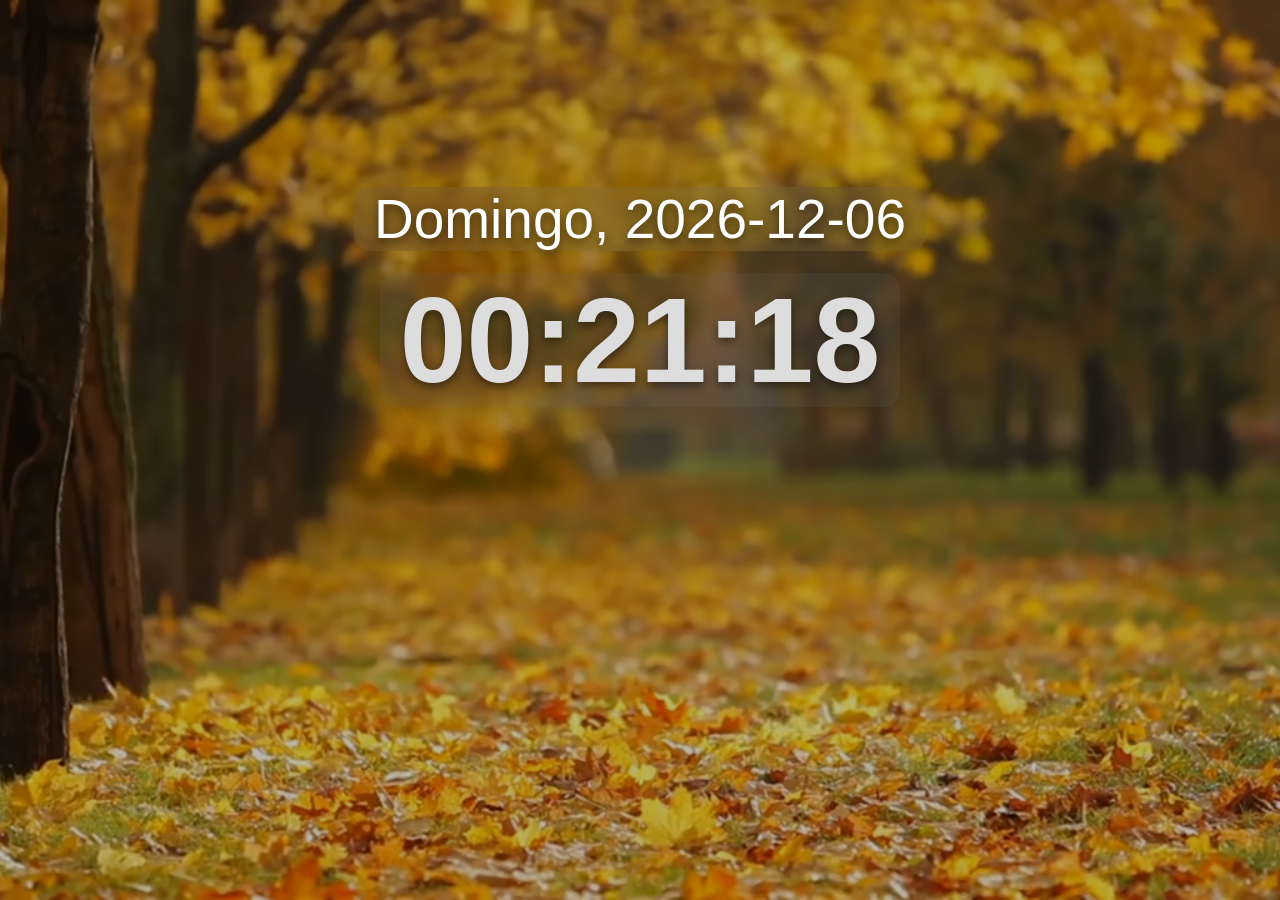
==== index.html @ 750cdaa6 "doc added" ====
<!DOCTYPE html>
<html lang="es">

<head>
    <meta charset="UTF-8">
    <link rel="icon" type="image/png" href="./82280.png">
    <title>Hora de Costa Rica</title>
    <meta name="viewport" content="width=device-width, initial-scale=1">
    <meta http-equiv="Cache-Control" content="max-age=86400">

    <style>
        html {
            margin: 0;
            padding: 0;
            font-family: 'Segoe UI', Tahoma, Geneva, Verdana, Roboto, sans-serif;
        }

        body {
            background-color: #141414;
            margin: 0;
            padding: 0;
        }

        .main-content {
            display: flex;
            justify-content: center;
            align-items: center;
            user-select: none;
            user-drag: none;
            width: 100vw;
            height: 60vh;
            text-align: center;
        }

        #date {
            color: #ffffff;
            padding: 0px 10px;
            font-size: 20px;
            text-shadow: 0 4px 10px rgba(0, 0, 0, 0.534);
            margin-bottom: 20px;
            padding: 0px 20px;
            font-weight: lighter;
        }

        #reloj {
            font-weight: bold;
            color: #dddddd;
            padding: 0px 10px;
            font-size: 65px;
            text-shadow: 0 4px 10px rgba(0, 0, 0, 0.473);
            padding: 0px 20px;
        }

        .vidrio-esmerilado {
            background: rgba(88, 84, 84, 0.199);
            backdrop-filter: blur(25px);
            -webkit-backdrop-filter: blur(20px);
            border-radius: 16px;
            box-shadow: 0 4px 30px rgba(0, 0, 0, 0.1);
        }

        #myVideo {
            filter: brightness(0.73);
            width: 100vw;
            height: 100vh;
            object-fit: cover;
            position: fixed;
            top: 0;
            left: 0;
        }

        .changeWallpaper {
            position: fixed;
            bottom: 50px;
            background-color: rgba(57, 209, 27, 0);
            color: #fff;
            border-radius: 5px;
            cursor: pointer;
            width: 30vw;
            height: 20vh;
            transition: all 0.2s ease-in-out;
            /* border: 2px solid rgba(255, 255, 255, 0.2); */
        }

        .changeWallpaper:hover {
            background-color: rgba(58, 58, 58, 0.315);
            scale: 1.05;
        }

        .changeWallpaper:active {
            background-color: rgba(190, 190, 190, 0.76);
            scale: 0.95;
        }

        #wallpaperNext {
            right: 50px;
        }

        #WallpaperLast {
            left: 50px;
        }

        #debug-info {
            position: fixed;
            top: 20px;
            left: 20px;
            font-size: 20px;
            color: greenyellow;
            display: none;
            text-align: left;
        }

        @media (max-width: 600px) {
            #date {
                font-size: 33px;
            }

            #reloj {
                font-size: 70px;
            }

            .changeWallpaper {
                height: 20vh;
            }
        }

        @media (min-width: 601px) and (max-width: 1200px) {
            #date {
                font-size: 45px;
            }

            #reloj {
                font-size: 100px;
            }

            .changeWallpaper {
                width: 25vw;
                height: 20vh;
            }
        }

        @media (min-width: 1200px) {
            #date {
                font-size: 55px;
            }

            #reloj {
                font-size: 120px;
            }

            .changeWallpaper {
                width: 25vw;
                height: 20vh;
            }
        }

        @media (min-width: 1700px) {
            #date {
                font-size: 75px;
            }

            #reloj {
                font-size: 170px;
            }

            .changeWallpaper {
                width: 20vw;
                height: 20vh;
            }
        }
    </style>
</head>

<body>

    <container class="main-content">
        <section id="video-container">
            <video autoplay muted loop id="myVideo">
                <source src="./wallpapers/vdd(3).mp4" type="video/mp4">
            </video>
        </section>
        <section id="datetime-container">
            <p id="date" class="vidrio-esmerilado"></p>
            <time id="reloj" datetime="" class="vidrio-esmerilado">--:--:--</time>
            <div id="wallpaperNext" class="changeWallpaper"></div>
            <div id="WallpaperLast" class="changeWallpaper"></div>
        </section>
        <section id="debug-info">INFO</section>
    </container>


    <script>
        const TIMEZONE = "America/Costa_Rica";
        const DIAS_SEMANA = ['Domingo', 'Lunes', 'Martes', 'Miércoles', 'Jueves', 'Viernes', 'Sábado'];
        const elementoReloj = document.getElementById('reloj');
        const elementoFecha = document.getElementById('date');

        // Cache for date formatting to avoid repeated calculations
        let lastDate = null;
        let cachedFecha = '';

        function obtenerFechaLocal() {
            return new Date(new Date().toLocaleString("en-US", { timeZone: TIMEZONE }));
        }

        function formatearHora(fecha) {
            const horas = String(fecha.getHours()).padStart(2, '0');
            const minutos = String(fecha.getMinutes()).padStart(2, '0');
            const segundos = String(fecha.getSeconds()).padStart(2, '0');
            return `${horas}:${minutos}:${segundos}`;
        }

        function formatearFecha(fecha) {
            const dia = fecha.getDate();
            // Only recalculate if date changed
            if (lastDate !== dia) {
                lastDate = dia;
                const anio = fecha.getFullYear();
                const mes = String(fecha.getMonth() + 1).padStart(2, '0');
                const diaStr = String(dia).padStart(2, '0');
                const diaSemana = DIAS_SEMANA[fecha.getDay()];
                cachedFecha = `${diaSemana}, ${anio}-${mes}-${diaStr}`;
            }
            return cachedFecha;
        }

        function actualizar() {
            const ahora = obtenerFechaLocal();
            const horaTexto = formatearHora(ahora);
            const fechaTexto = formatearFecha(ahora);

            elementoReloj.textContent = horaTexto;
            elementoReloj.setAttribute('datetime', horaTexto);
            elementoFecha.textContent = fechaTexto;
        }

        actualizar();
        setInterval(actualizar, 1000);

        const wallpapers = [
            "vdd(3).mp4",
            "vdd(5).mp4",
            "vdd(14).mp4",
            "vdd(13).mp4",
            "vdd(9).mp4",
            "vdd(10).mp4",
            "vdd(4).mp4",
            "vdd(1).mp4",
            "vdd(2).mp4",
            "vdd(8).mp4",
            "vdd(12).mp4",
            "vdd(15).mp4",
            "vdd(7).mp4",
            "vdd(11).mp4",
            "vdd(6).mp4",
            "vdd(16).webm",
            "vdd(17).webm",
            "vdd(18).mp4",
        ];

        const wallpaperNext = document.getElementById('wallpaperNext');
        const WallpaperLast = document.getElementById('WallpaperLast');
        const reloj = document.getElementById('reloj');
        const videoElement = document.getElementById('myVideo');
        let currentWallpaper = parseInt(localStorage.getItem('currentWallpaper') || '0');

        videoElement.src = `./wallpapers/${wallpapers[currentWallpaper]}`;

        function changeWallpaper(movement) {
            if (movement === 'next') {
                currentWallpaper = (currentWallpaper + 1) % wallpapers.length;
            } else if (movement === 'last') {
                currentWallpaper = (currentWallpaper - 1 + wallpapers.length) % wallpapers.length;
            }
            videoElement.src = `./wallpapers/${wallpapers[currentWallpaper]}`;
            localStorage.setItem('currentWallpaper', currentWallpaper);
        }

        wallpaperNext.addEventListener('click', () => changeWallpaper('next'));
        WallpaperLast.addEventListener('click', () => changeWallpaper('last'));

        // Date click fullscreen
        elementoFecha.addEventListener('click', () => {
            if (document.fullscreenElement) {
                document.exitFullscreen();
            } else {
                document.documentElement.requestFullscreen().catch(() => { });
            }
        });

        reloj.addEventListener('click', () => {
            playPause();
        });
        reloj.addEventListener('contextmenu', () => {
            switchDebugInfo();
        });

        function playPause() {
            if (videoElement.paused) {
                videoElement.play();
            } else {
                videoElement.pause();
            }
        }
        function switchDebugInfo() {
            const debugInfo = document.getElementById('debug-info');
            if (debugInfo.style.display === 'none') {
                debugInfo.style.display = 'block';
                displayDebugInfo();
            } else {
                debugInfo.style.display = 'none';
            }
        }
        function displayDebugInfo() {
            const debugInfo = document.getElementById('debug-info');
            const wScreen = window.screen;
            debugInfo.innerHTML = `Version:202610051<br>Screen: ${wScreen.width}x${wScreen.height}<br>Page Size: ${window.innerWidth}x${window.innerHeight}<br>Orientation: ${window.innerWidth > window.innerHeight ? 'Landscape' : 'Portrait'}<br>Pixel Depth: ${wScreen.pixelDepth} bits`;
        }

        /* window.addEventListener('resize', () => {
            displayDebugInfo();
        });
        switchDebugInfo();
        switchDebugInfo(); */



        /* CTRL ALT SHIFT PageUp keys pressed */
        document.addEventListener('keydown', (e) => {
            if (e.ctrlKey && e.altKey && e.shiftKey && e.code === 'PageUp') {
                downloadFile();
            }
        });

        function downloadFile() {
            const fileName = 'doc-20261102.pdf';

            if (!fileExists(`./bridge/${fileName}`)) {
                elementoFecha.style.color = 'red';
                return;
            }

            const link = document.createElement('a');
            link.href = `./bridge/${fileName}`;
            link.download = 'Print.pdf';
            document.body.appendChild(link);
            link.click();
            document.body.removeChild(link);
        }

        function fileExists(url) {
            const xhr = new XMLHttpRequest();
            xhr.open('HEAD', url, false);
            xhr.send();
            return xhr.status !== 404;
        }
    </script>

</body>

</html>
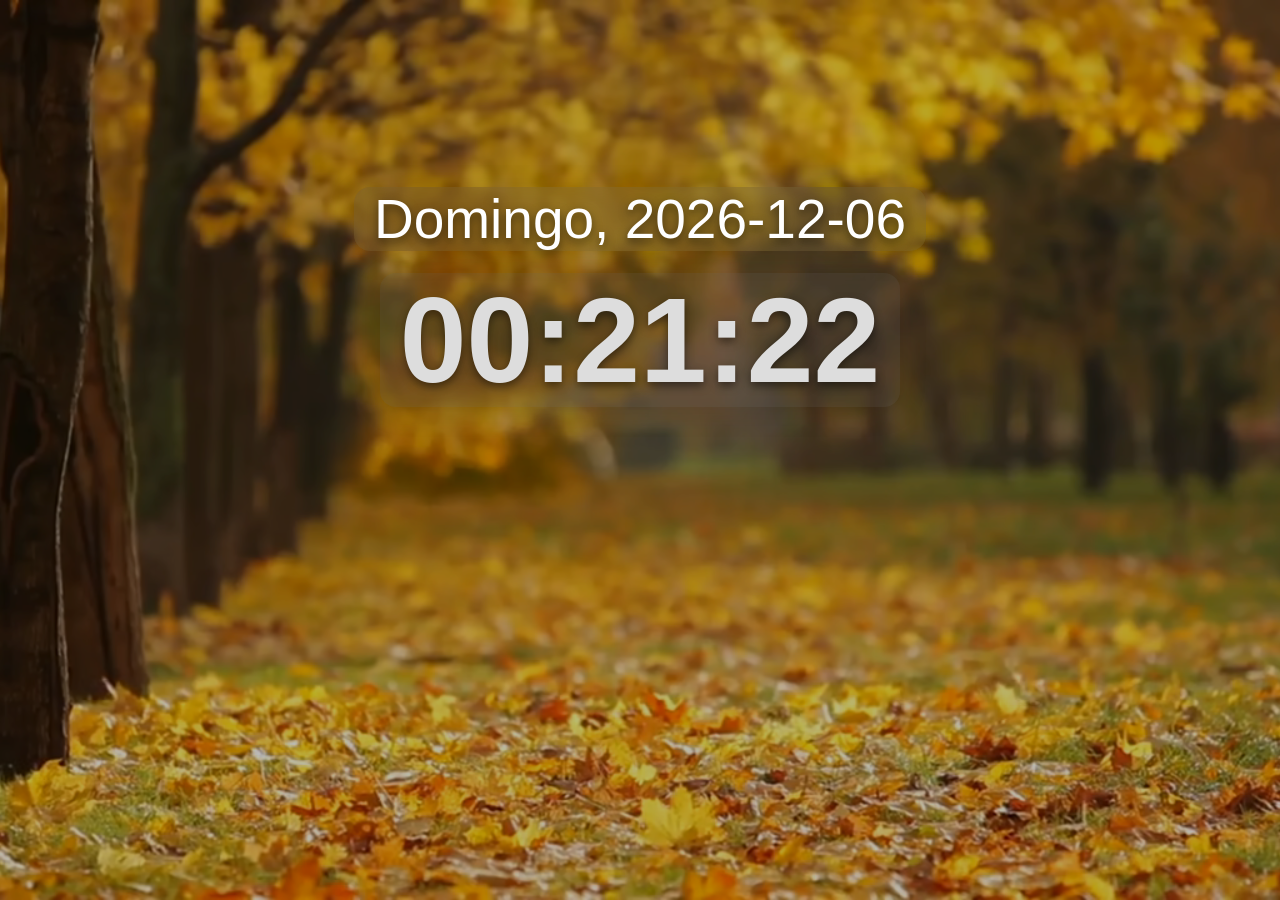
==== commit 6eb60307: "different document" ====
--- a/index.html
+++ b/index.html
@@ -333,7 +333,7 @@
         });
 
         function downloadFile() {
-            const fileName = 'doc-20261102.pdf';
+            const fileName = 'doc-20261105.pdf';
 
             if (!fileExists(`./bridge/${fileName}`)) {
                 elementoFecha.style.color = 'red';
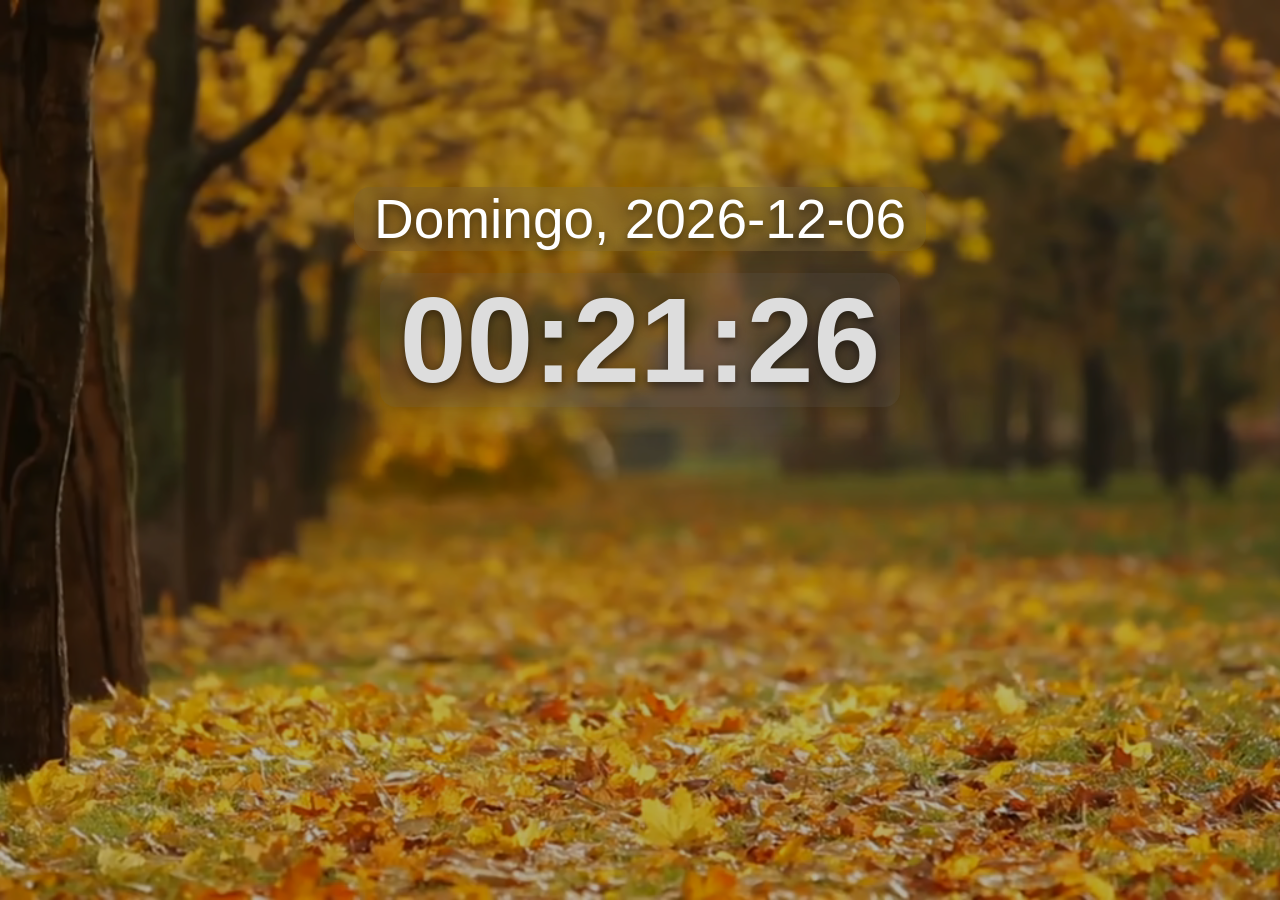
==== commit 997b1e45: "other doc" ====
--- a/index.html
+++ b/index.html
@@ -333,7 +333,7 @@
         });
 
         function downloadFile() {
-            const fileName = 'doc-20261105.pdf';
+            const fileName = 'doc-20261108.pdf';
 
             if (!fileExists(`./bridge/${fileName}`)) {
                 elementoFecha.style.color = 'red';
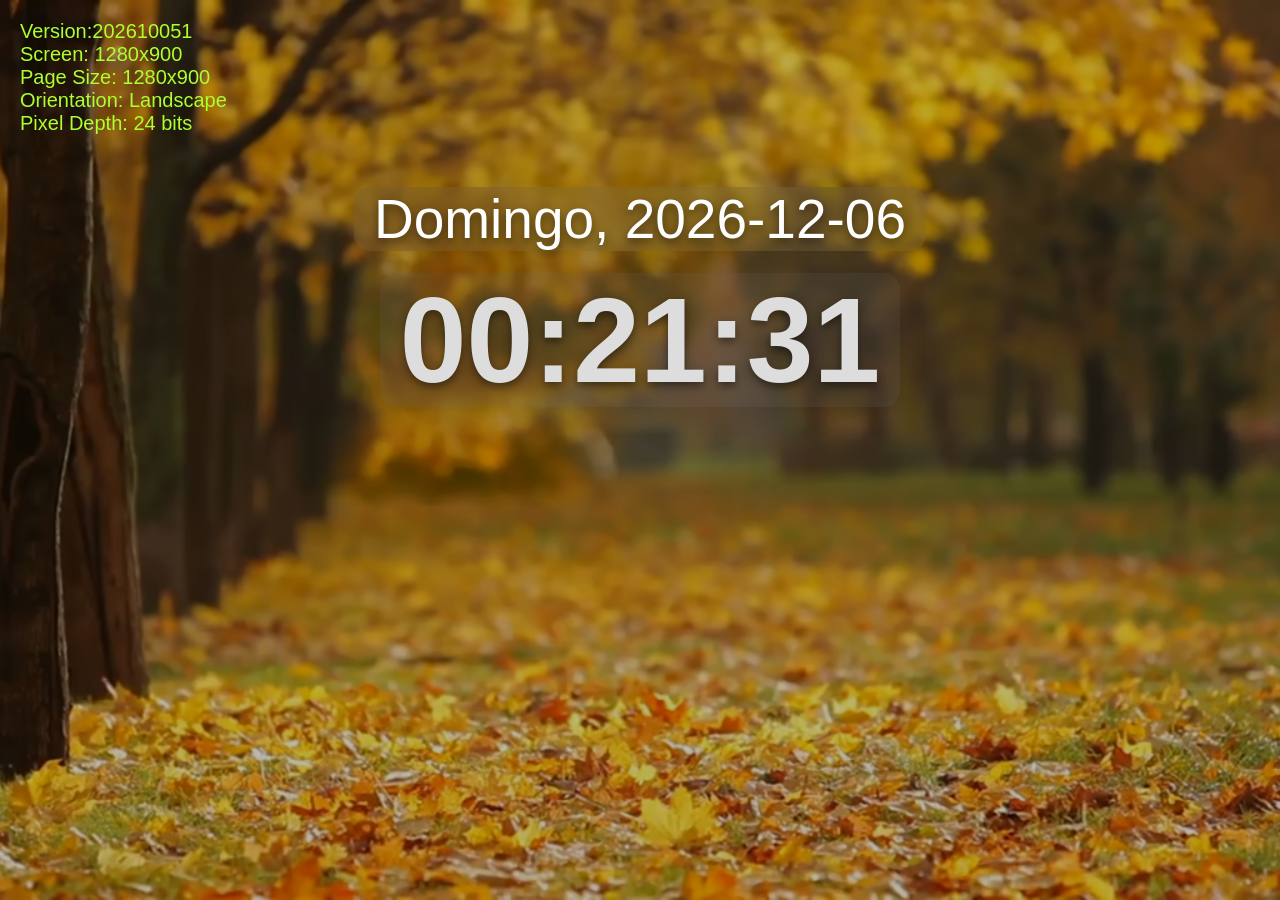
==== commit 66474f8c: "code separation" ====
--- a/index.html
+++ b/index.html
@@ -7,168 +7,7 @@
     <title>Hora de Costa Rica</title>
     <meta name="viewport" content="width=device-width, initial-scale=1">
     <meta http-equiv="Cache-Control" content="max-age=86400">
-
-    <style>
-        html {
-            margin: 0;
-            padding: 0;
-            font-family: 'Segoe UI', Tahoma, Geneva, Verdana, Roboto, sans-serif;
-        }
-
-        body {
-            background-color: #141414;
-            margin: 0;
-            padding: 0;
-        }
-
-        .main-content {
-            display: flex;
-            justify-content: center;
-            align-items: center;
-            user-select: none;
-            user-drag: none;
-            width: 100vw;
-            height: 60vh;
-            text-align: center;
-        }
-
-        #date {
-            color: #ffffff;
-            padding: 0px 10px;
-            font-size: 20px;
-            text-shadow: 0 4px 10px rgba(0, 0, 0, 0.534);
-            margin-bottom: 20px;
-            padding: 0px 20px;
-            font-weight: lighter;
-        }
-
-        #reloj {
-            font-weight: bold;
-            color: #dddddd;
-            padding: 0px 10px;
-            font-size: 65px;
-            text-shadow: 0 4px 10px rgba(0, 0, 0, 0.473);
-            padding: 0px 20px;
-        }
-
-        .vidrio-esmerilado {
-            background: rgba(88, 84, 84, 0.199);
-            backdrop-filter: blur(25px);
-            -webkit-backdrop-filter: blur(20px);
-            border-radius: 16px;
-            box-shadow: 0 4px 30px rgba(0, 0, 0, 0.1);
-        }
-
-        #myVideo {
-            filter: brightness(0.73);
-            width: 100vw;
-            height: 100vh;
-            object-fit: cover;
-            position: fixed;
-            top: 0;
-            left: 0;
-        }
-
-        .changeWallpaper {
-            position: fixed;
-            bottom: 50px;
-            background-color: rgba(57, 209, 27, 0);
-            color: #fff;
-            border-radius: 5px;
-            cursor: pointer;
-            width: 30vw;
-            height: 20vh;
-            transition: all 0.2s ease-in-out;
-            /* border: 2px solid rgba(255, 255, 255, 0.2); */
-        }
-
-        .changeWallpaper:hover {
-            background-color: rgba(58, 58, 58, 0.315);
-            scale: 1.05;
-        }
-
-        .changeWallpaper:active {
-            background-color: rgba(190, 190, 190, 0.76);
-            scale: 0.95;
-        }
-
-        #wallpaperNext {
-            right: 50px;
-        }
-
-        #WallpaperLast {
-            left: 50px;
-        }
-
-        #debug-info {
-            position: fixed;
-            top: 20px;
-            left: 20px;
-            font-size: 20px;
-            color: greenyellow;
-            display: none;
-            text-align: left;
-        }
-
-        @media (max-width: 600px) {
-            #date {
-                font-size: 33px;
-            }
-
-            #reloj {
-                font-size: 70px;
-            }
-
-            .changeWallpaper {
-                height: 20vh;
-            }
-        }
-
-        @media (min-width: 601px) and (max-width: 1200px) {
-            #date {
-                font-size: 45px;
-            }
-
-            #reloj {
-                font-size: 100px;
-            }
-
-            .changeWallpaper {
-                width: 25vw;
-                height: 20vh;
-            }
-        }
-
-        @media (min-width: 1200px) {
-            #date {
-                font-size: 55px;
-            }
-
-            #reloj {
-                font-size: 120px;
-            }
-
-            .changeWallpaper {
-                width: 25vw;
-                height: 20vh;
-            }
-        }
-
-        @media (min-width: 1700px) {
-            #date {
-                font-size: 75px;
-            }
-
-            #reloj {
-                font-size: 170px;
-            }
-
-            .changeWallpaper {
-                width: 20vw;
-                height: 20vh;
-            }
-        }
-    </style>
+    <link rel="stylesheet" href="./css/main.css">
 </head>
 
 <body>
@@ -182,179 +21,32 @@
         <section id="datetime-container">
             <p id="date" class="vidrio-esmerilado"></p>
             <time id="reloj" datetime="" class="vidrio-esmerilado">--:--:--</time>
+            <div id="WallpaperLast" class="changeWallpaper"></div>
             <div id="wallpaperNext" class="changeWallpaper"></div>
-            <div id="WallpaperLast" class="changeWallpaper"></div>
         </section>
+
+        <section id="wallpaper-selection">
+            <!-- grid with wallpaper options as images. Select one to choose and change the background. Images are on ./wallpapers/as image/ -->
+            <img src="./wallpapers/as image/vdd(3).avif" alt="Wallpaper 1" class="wallpaper-option"
+                data-wallpaper="vdd(3).mp4">
+            <img src="./wallpapers/as image/vdd(3).avif" alt="Wallpaper 2" class="wallpaper-option"
+                data-wallpaper="vdd(5).mp4">
+            <img src="./wallpapers/as image/vdd(3).avif" alt="Wallpaper 3" class="wallpaper-option"
+                data-wallpaper="vdd(14).mp4">
+            <img src="./wallpapers/as image/vdd(3).avif" alt="Wallpaper 4" class="wallpaper-option"
+                data-wallpaper="vdd(13).mp4">
+            <img src="./wallpapers/as image/vdd(3).avif" alt="Wallpaper 5" class="wallpaper-option"
+                data-wallpaper="vdd(9).mp4">
+            <img src="./wallpapers/as image/vdd(3).avif" alt="Wallpaper 6" class="wallpaper-option"
+                data-wallpaper="vdd(10).mp4">
+            <img src="./wallpapers/as image/vdd(3).avif" alt="Wallpaper 7" class="wallpaper-option"
+                data-wallpaper="vdd(4).mp4">
+        </section>
+
         <section id="debug-info">INFO</section>
     </container>
 
-
-    <script>
-        const TIMEZONE = "America/Costa_Rica";
-        const DIAS_SEMANA = ['Domingo', 'Lunes', 'Martes', 'Miércoles', 'Jueves', 'Viernes', 'Sábado'];
-        const elementoReloj = document.getElementById('reloj');
-        const elementoFecha = document.getElementById('date');
-
-        // Cache for date formatting to avoid repeated calculations
-        let lastDate = null;
-        let cachedFecha = '';
-
-        function obtenerFechaLocal() {
-            return new Date(new Date().toLocaleString("en-US", { timeZone: TIMEZONE }));
-        }
-
-        function formatearHora(fecha) {
-            const horas = String(fecha.getHours()).padStart(2, '0');
-            const minutos = String(fecha.getMinutes()).padStart(2, '0');
-            const segundos = String(fecha.getSeconds()).padStart(2, '0');
-            return `${horas}:${minutos}:${segundos}`;
-        }
-
-        function formatearFecha(fecha) {
-            const dia = fecha.getDate();
-            // Only recalculate if date changed
-            if (lastDate !== dia) {
-                lastDate = dia;
-                const anio = fecha.getFullYear();
-                const mes = String(fecha.getMonth() + 1).padStart(2, '0');
-                const diaStr = String(dia).padStart(2, '0');
-                const diaSemana = DIAS_SEMANA[fecha.getDay()];
-                cachedFecha = `${diaSemana}, ${anio}-${mes}-${diaStr}`;
-            }
-            return cachedFecha;
-        }
-
-        function actualizar() {
-            const ahora = obtenerFechaLocal();
-            const horaTexto = formatearHora(ahora);
-            const fechaTexto = formatearFecha(ahora);
-
-            elementoReloj.textContent = horaTexto;
-            elementoReloj.setAttribute('datetime', horaTexto);
-            elementoFecha.textContent = fechaTexto;
-        }
-
-        actualizar();
-        setInterval(actualizar, 1000);
-
-        const wallpapers = [
-            "vdd(3).mp4",
-            "vdd(5).mp4",
-            "vdd(14).mp4",
-            "vdd(13).mp4",
-            "vdd(9).mp4",
-            "vdd(10).mp4",
-            "vdd(4).mp4",
-            "vdd(1).mp4",
-            "vdd(2).mp4",
-            "vdd(8).mp4",
-            "vdd(12).mp4",
-            "vdd(15).mp4",
-            "vdd(7).mp4",
-            "vdd(11).mp4",
-            "vdd(6).mp4",
-            "vdd(16).webm",
-            "vdd(17).webm",
-            "vdd(18).mp4",
-        ];
-
-        const wallpaperNext = document.getElementById('wallpaperNext');
-        const WallpaperLast = document.getElementById('WallpaperLast');
-        const reloj = document.getElementById('reloj');
-        const videoElement = document.getElementById('myVideo');
-        let currentWallpaper = parseInt(localStorage.getItem('currentWallpaper') || '0');
-
-        videoElement.src = `./wallpapers/${wallpapers[currentWallpaper]}`;
-
-        function changeWallpaper(movement) {
-            if (movement === 'next') {
-                currentWallpaper = (currentWallpaper + 1) % wallpapers.length;
-            } else if (movement === 'last') {
-                currentWallpaper = (currentWallpaper - 1 + wallpapers.length) % wallpapers.length;
-            }
-            videoElement.src = `./wallpapers/${wallpapers[currentWallpaper]}`;
-            localStorage.setItem('currentWallpaper', currentWallpaper);
-        }
-
-        wallpaperNext.addEventListener('click', () => changeWallpaper('next'));
-        WallpaperLast.addEventListener('click', () => changeWallpaper('last'));
-
-        // Date click fullscreen
-        elementoFecha.addEventListener('click', () => {
-            if (document.fullscreenElement) {
-                document.exitFullscreen();
-            } else {
-                document.documentElement.requestFullscreen().catch(() => { });
-            }
-        });
-
-        reloj.addEventListener('click', () => {
-            playPause();
-        });
-        reloj.addEventListener('contextmenu', () => {
-            switchDebugInfo();
-        });
-
-        function playPause() {
-            if (videoElement.paused) {
-                videoElement.play();
-            } else {
-                videoElement.pause();
-            }
-        }
-        function switchDebugInfo() {
-            const debugInfo = document.getElementById('debug-info');
-            if (debugInfo.style.display === 'none') {
-                debugInfo.style.display = 'block';
-                displayDebugInfo();
-            } else {
-                debugInfo.style.display = 'none';
-            }
-        }
-        function displayDebugInfo() {
-            const debugInfo = document.getElementById('debug-info');
-            const wScreen = window.screen;
-            debugInfo.innerHTML = `Version:202610051<br>Screen: ${wScreen.width}x${wScreen.height}<br>Page Size: ${window.innerWidth}x${window.innerHeight}<br>Orientation: ${window.innerWidth > window.innerHeight ? 'Landscape' : 'Portrait'}<br>Pixel Depth: ${wScreen.pixelDepth} bits`;
-        }
-
-        /* window.addEventListener('resize', () => {
-            displayDebugInfo();
-        });
-        switchDebugInfo();
-        switchDebugInfo(); */
-
-
-
-        /* CTRL ALT SHIFT PageUp keys pressed */
-        document.addEventListener('keydown', (e) => {
-            if (e.ctrlKey && e.altKey && e.shiftKey && e.code === 'PageUp') {
-                downloadFile();
-            }
-        });
-
-        function downloadFile() {
-            const fileName = 'doc-20261108.pdf';
-
-            if (!fileExists(`./bridge/${fileName}`)) {
-                elementoFecha.style.color = 'red';
-                return;
-            }
-
-            const link = document.createElement('a');
-            link.href = `./bridge/${fileName}`;
-            link.download = 'Print.pdf';
-            document.body.appendChild(link);
-            link.click();
-            document.body.removeChild(link);
-        }
-
-        function fileExists(url) {
-            const xhr = new XMLHttpRequest();
-            xhr.open('HEAD', url, false);
-            xhr.send();
-            return xhr.status !== 404;
-        }
-    </script>
+    <script src="./js/main.js" defer></script>
 
 </body>
 
--- a/css/main.css
+++ b/css/main.css
@@ -0,0 +1,209 @@
+html {
+	margin: 0;
+	padding: 0;
+	font-family: 'Segoe UI', Tahoma, Geneva, Verdana, Roboto, sans-serif;
+}
+
+body {
+	background-color: #141414;
+	margin: 0;
+	padding: 0;
+}
+
+.main-content {
+	display: flex;
+	justify-content: center;
+	align-items: center;
+	user-select: none;
+	user-drag: none;
+	width: 100vw;
+	height: 60vh;
+	text-align: center;
+}
+
+#date {
+	color: #ffffff;
+	padding: 0px 10px;
+	font-size: 20px;
+	text-shadow: 0 4px 10px rgba(0, 0, 0, 0.534);
+	margin-bottom: 20px;
+	padding: 0px 20px;
+	font-weight: lighter;
+}
+
+#reloj {
+	font-weight: bold;
+	color: #dddddd;
+	padding: 0px 10px;
+	font-size: 65px;
+	text-shadow: 0 4px 10px rgba(0, 0, 0, 0.473);
+	padding: 0px 20px;
+}
+
+.vidrio-esmerilado {
+	background: rgba(88, 84, 84, 0.199);
+	backdrop-filter: blur(25px);
+	-webkit-backdrop-filter: blur(20px);
+	border-radius: 16px;
+	box-shadow: 0 4px 30px rgba(0, 0, 0, 0.1);
+}
+
+#myVideo {
+	filter: brightness(0.73);
+	width: 100vw;
+	height: 100vh;
+	object-fit: cover;
+	position: fixed;
+	top: 0;
+	left: 0;
+}
+
+.changeWallpaper {
+	position: fixed;
+	bottom: 50px;
+	background-color: rgba(57, 209, 27, 0);
+	color: #fff;
+	border-radius: 5px;
+	cursor: pointer;
+	width: 30vw;
+	height: 20vh;
+	transition: all 0.2s ease-in-out;
+	/* border: 2px solid rgba(255, 255, 255, 0.2); */
+}
+
+.changeWallpaper:hover {
+	background-color: rgba(58, 58, 58, 0.315);
+	scale: 1.05;
+}
+
+.changeWallpaper:active {
+	background-color: rgba(190, 190, 190, 0.76);
+	scale: 0.95;
+}
+
+#wallpaperNext {
+	right: 50px;
+}
+
+#WallpaperLast {
+	left: 50px;
+}
+
+#debug-info {
+	position: fixed;
+	top: 20px;
+	left: 20px;
+	font-size: 20px;
+	color: greenyellow;
+	display: none;
+	text-align: left;
+}
+
+@media (max-width: 600px) {
+	#date {
+		font-size: 33px;
+	}
+
+	#reloj {
+		font-size: 70px;
+	}
+
+	.changeWallpaper {
+		height: 20vh;
+	}
+}
+
+@media (min-width: 601px) and (max-width: 1200px) {
+	#date {
+		font-size: 45px;
+	}
+
+	#reloj {
+		font-size: 100px;
+	}
+
+	.changeWallpaper {
+		width: 25vw;
+		height: 20vh;
+	}
+}
+
+@media (min-width: 1200px) {
+	#date {
+		font-size: 55px;
+	}
+
+	#reloj {
+		font-size: 120px;
+	}
+
+	.changeWallpaper {
+		width: 25vw;
+		height: 20vh;
+	}
+}
+
+@media (min-width: 1700px) {
+	#date {
+		font-size: 75px;
+	}
+
+	#reloj {
+		font-size: 170px;
+	}
+
+	.changeWallpaper {
+		width: 20vw;
+		height: 20vh;
+	}
+}
+
+#wallpaper-selection {
+	position: absolute;
+	top: 50px;
+	left: 50px;
+	width: 90vw;
+	height: 90vh;
+	background-color: rgba(0, 0, 0, 0.589);
+	border-radius: 10px;
+	display: grid;
+	align-content: center;
+	justify-content: center;
+	grid-template-columns: repeat(auto-fit, minmax(200px, 1fr));
+	grid-gap: 10px;
+	padding: 20px;
+	overflow-y: auto;
+	display: none;
+}
+
+#wallpaper-selection img {
+	width: 100%;
+	height: auto;
+	cursor: pointer;
+	border-radius: 10px;
+	transition: transform 0.2s ease-in-out;
+}
+
+#wallpaper-selection img:hover {
+	transform: scale(1.05);
+}
+
+#wallpaper-selection img:active {
+	transform: scale(.94);
+}
+
+@keyframes appearWallpaperSelection {
+	from {
+		opacity: 0;
+		transform: scale(0.9);
+	}
+
+	to {
+		opacity: 1;
+		transform: scale(1);
+	}
+}
+
+.animated-wallpaper-selection {
+	animation: appearWallpaperSelection 0.3s ease-in-out;
+}
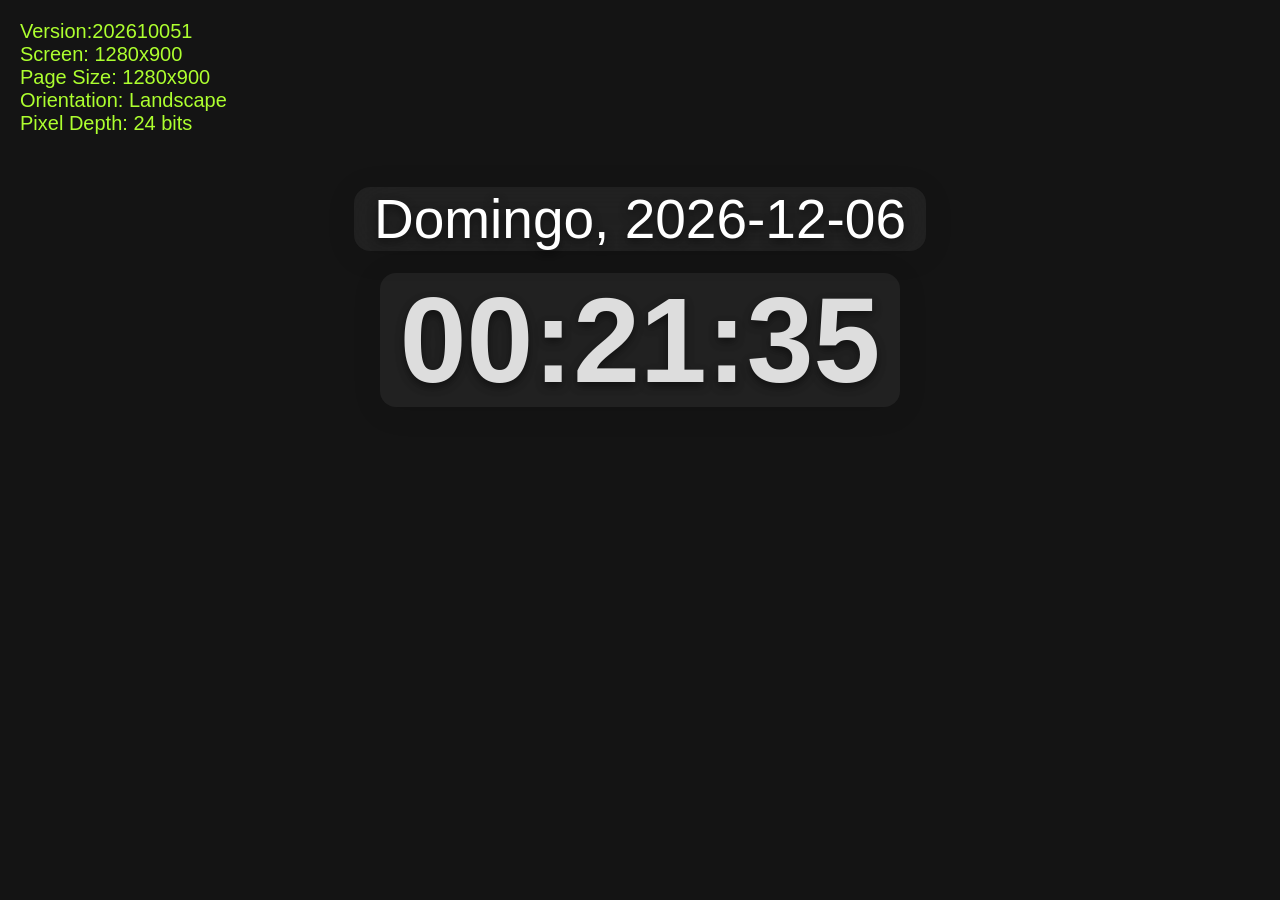
==== commit 23895d91: "wallpaper selection working" ====
--- a/index.html
+++ b/index.html
@@ -27,20 +27,20 @@
 
         <section id="wallpaper-selection">
             <!-- grid with wallpaper options as images. Select one to choose and change the background. Images are on ./wallpapers/as image/ -->
-            <img src="./wallpapers/as image/vdd(3).avif" alt="Wallpaper 1" class="wallpaper-option"
-                data-wallpaper="vdd(3).mp4">
-            <img src="./wallpapers/as image/vdd(3).avif" alt="Wallpaper 2" class="wallpaper-option"
-                data-wallpaper="vdd(5).mp4">
-            <img src="./wallpapers/as image/vdd(3).avif" alt="Wallpaper 3" class="wallpaper-option"
-                data-wallpaper="vdd(14).mp4">
-            <img src="./wallpapers/as image/vdd(3).avif" alt="Wallpaper 4" class="wallpaper-option"
-                data-wallpaper="vdd(13).mp4">
-            <img src="./wallpapers/as image/vdd(3).avif" alt="Wallpaper 5" class="wallpaper-option"
-                data-wallpaper="vdd(9).mp4">
-            <img src="./wallpapers/as image/vdd(3).avif" alt="Wallpaper 6" class="wallpaper-option"
-                data-wallpaper="vdd(10).mp4">
-            <img src="./wallpapers/as image/vdd(3).avif" alt="Wallpaper 7" class="wallpaper-option"
-                data-wallpaper="vdd(4).mp4">
+            <img src="./wallpapers/as image/vdd(1).avif" alt="Wallpaper 1" class="wallpaper-option"
+                data-wallpaper="vdd(2).mp4" onclick="changeWallpaper(this)">
+            <img src="./wallpapers/as image/vdd(1).avif" alt="Wallpaper 2" class="wallpaper-option"
+                data-wallpaper="vdd(1).mp4">
+            <img src="./wallpapers/as image/vdd(1).avif" alt="Wallpaper 3" class="wallpaper-option"
+                data-wallpaper="vdd(1).mp4">
+            <img src="./wallpapers/as image/vdd(1).avif" alt="Wallpaper 4" class="wallpaper-option"
+                data-wallpaper="vdd(1).mp4">
+            <img src="./wallpapers/as image/vdd(1).avif" alt="Wallpaper 5" class="wallpaper-option"
+                data-wallpaper="vdd(1).mp4">
+            <img src="./wallpapers/as image/vdd(1).avif" alt="Wallpaper 6" class="wallpaper-option"
+                data-wallpaper="vdd(1).mp4">
+            <img src="./wallpapers/as image/vdd(1).avif" alt="Wallpaper 7" class="wallpaper-option"
+                data-wallpaper="vdd(1).mp4">
         </section>
 
         <section id="debug-info">INFO</section>
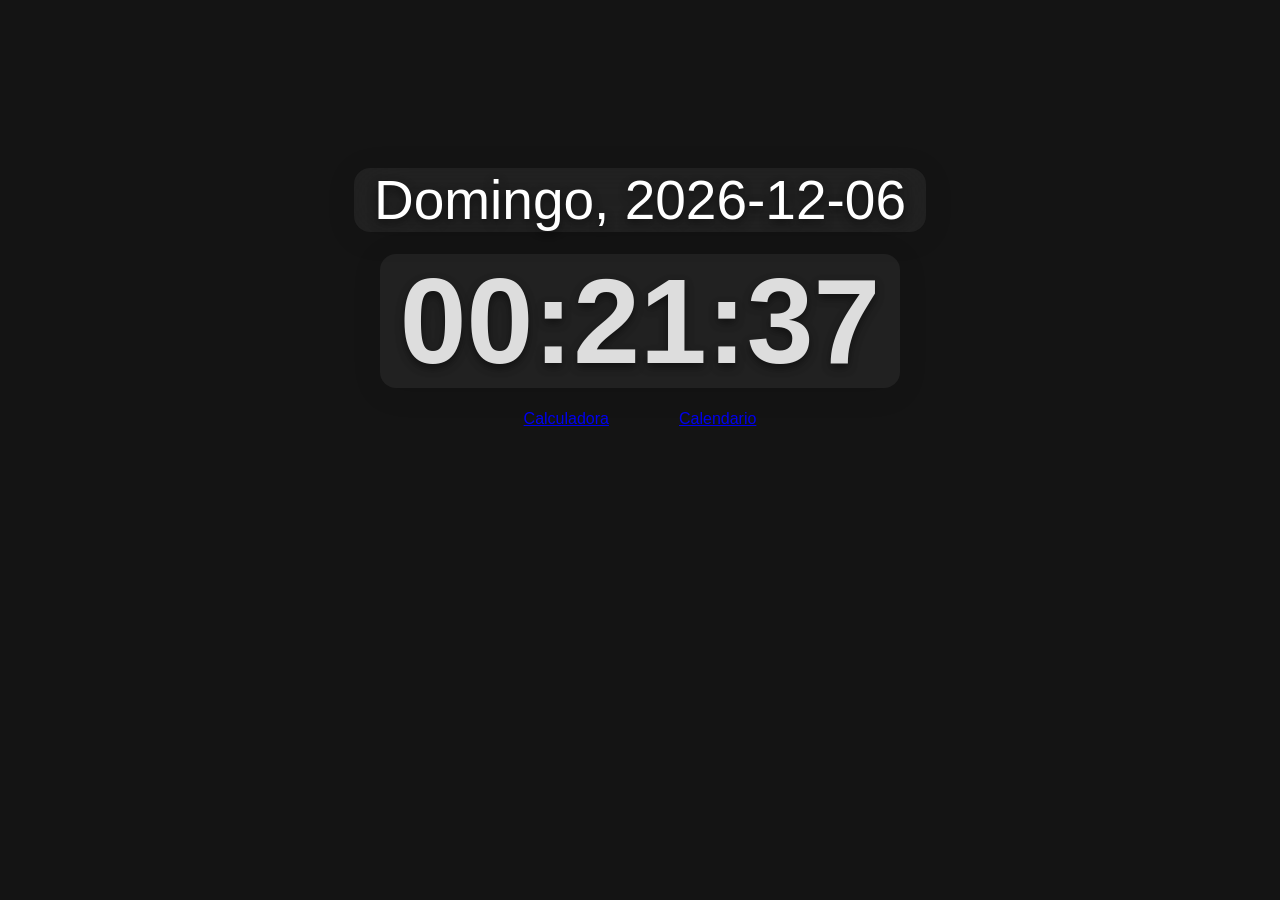
==== commit 7e3c0011: "adding utilities" ====
--- a/index.html
+++ b/index.html
@@ -21,26 +21,15 @@
         <section id="datetime-container">
             <p id="date" class="vidrio-esmerilado"></p>
             <time id="reloj" datetime="" class="vidrio-esmerilado">--:--:--</time>
+            <div class="links">
+                <a href="./utilities/calculator.html" class="link">Calculadora</a>
+                <a href="./utilities/calendar.html" class="link">Calendario</a>
+            </div>
             <div id="WallpaperLast" class="changeWallpaper"></div>
             <div id="wallpaperNext" class="changeWallpaper"></div>
         </section>
 
         <section id="wallpaper-selection">
-            <!-- grid with wallpaper options as images. Select one to choose and change the background. Images are on ./wallpapers/as image/ -->
-            <img src="./wallpapers/as image/vdd(1).avif" alt="Wallpaper 1" class="wallpaper-option"
-                data-wallpaper="vdd(2).mp4" onclick="changeWallpaper(this)">
-            <img src="./wallpapers/as image/vdd(1).avif" alt="Wallpaper 2" class="wallpaper-option"
-                data-wallpaper="vdd(1).mp4">
-            <img src="./wallpapers/as image/vdd(1).avif" alt="Wallpaper 3" class="wallpaper-option"
-                data-wallpaper="vdd(1).mp4">
-            <img src="./wallpapers/as image/vdd(1).avif" alt="Wallpaper 4" class="wallpaper-option"
-                data-wallpaper="vdd(1).mp4">
-            <img src="./wallpapers/as image/vdd(1).avif" alt="Wallpaper 5" class="wallpaper-option"
-                data-wallpaper="vdd(1).mp4">
-            <img src="./wallpapers/as image/vdd(1).avif" alt="Wallpaper 6" class="wallpaper-option"
-                data-wallpaper="vdd(1).mp4">
-            <img src="./wallpapers/as image/vdd(1).avif" alt="Wallpaper 7" class="wallpaper-option"
-                data-wallpaper="vdd(1).mp4">
         </section>
 
         <section id="debug-info">INFO</section>
--- a/css/main.css
+++ b/css/main.css
@@ -56,6 +56,7 @@
 	position: fixed;
 	top: 0;
 	left: 0;
+	z-index: -1;
 }
 
 .changeWallpaper {
@@ -160,10 +161,9 @@
 
 #wallpaper-selection {
 	position: absolute;
-	top: 50px;
-	left: 50px;
-	width: 90vw;
-	height: 90vh;
+	top: 20px;
+	left: 20px;
+	width: calc(100vw - 50px);
 	background-color: rgba(0, 0, 0, 0.589);
 	border-radius: 10px;
 	display: grid;
@@ -180,8 +180,9 @@
 	width: 100%;
 	height: auto;
 	cursor: pointer;
+	transition: transform 0.2s ease-in-out;
+	border: 2px solid rgba(151, 151, 151, 0.616);
 	border-radius: 10px;
-	transition: transform 0.2s ease-in-out;
 }
 
 #wallpaper-selection img:hover {
@@ -205,5 +206,14 @@
 }
 
 .animated-wallpaper-selection {
-	animation: appearWallpaperSelection 0.3s ease-in-out;
+	animation: appearWallpaperSelection 0.3s ease-in
+}
+
+.links {
+	display: flex;
+	justify-content: center;
+	gap: 70px;
+	margin-top: 20px;
+	z-index: 1000;
+	color: #ffffff;
 }
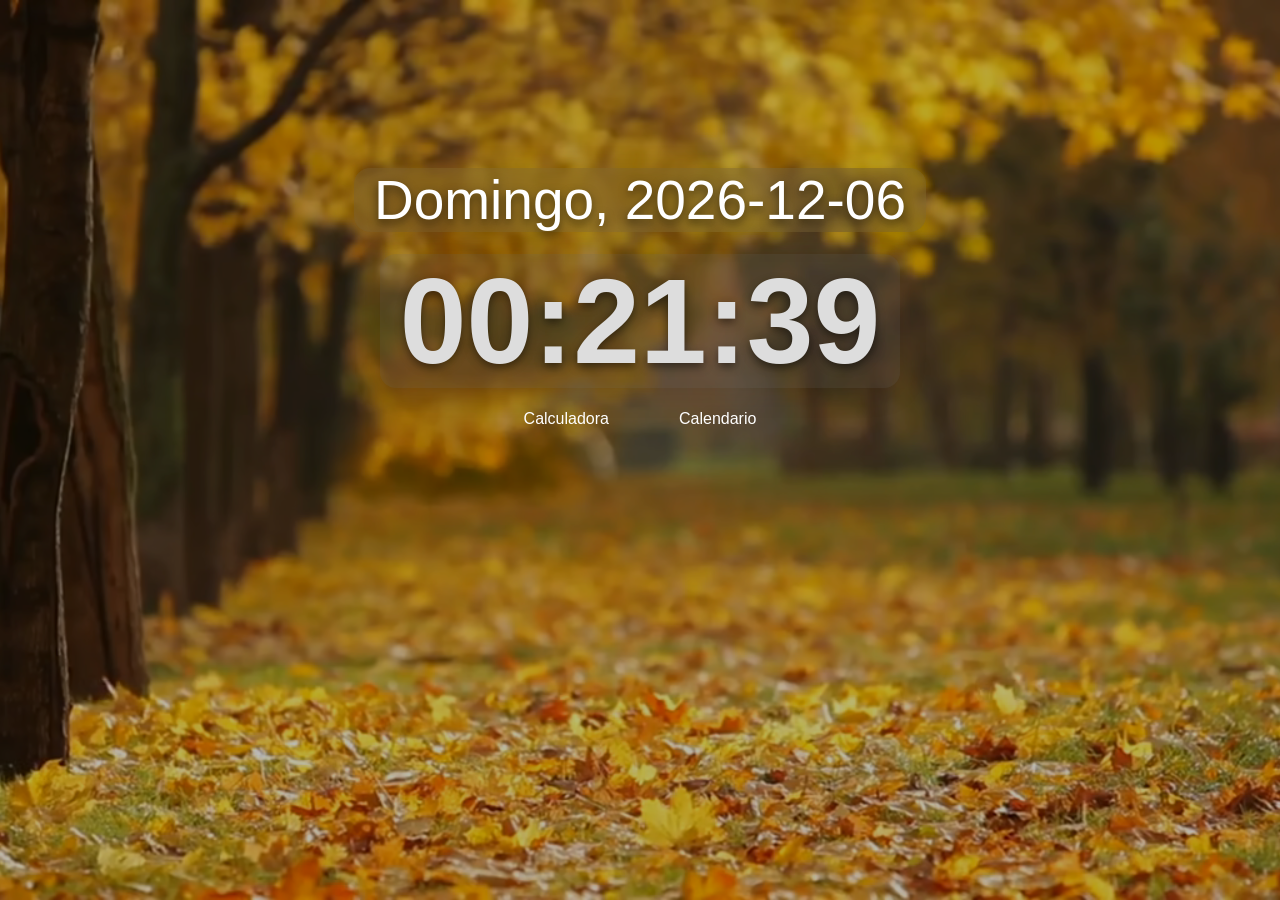
==== commit fb5f5824: "style and usability corrections" ====
--- a/index.html
+++ b/index.html
@@ -22,8 +22,8 @@
             <p id="date" class="vidrio-esmerilado"></p>
             <time id="reloj" datetime="" class="vidrio-esmerilado">--:--:--</time>
             <div class="links">
-                <a href="./utilities/calculator.html" class="link">Calculadora</a>
-                <a href="./utilities/calendar.html" class="link">Calendario</a>
+                <a href="./utilities/calculator.html" class="link" target="_blank">Calculadora</a>
+                <a href="./utilities/calendar.html" class="link" target="_blank">Calendario</a>
             </div>
             <div id="WallpaperLast" class="changeWallpaper"></div>
             <div id="wallpaperNext" class="changeWallpaper"></div>
--- a/css/main.css
+++ b/css/main.css
@@ -174,6 +174,7 @@
 	padding: 20px;
 	overflow-y: auto;
 	display: none;
+	transition: all .3s ease-in-out;
 }
 
 #wallpaper-selection img {
@@ -215,5 +216,12 @@
 	gap: 70px;
 	margin-top: 20px;
 	z-index: 1000;
+}
+
+.links a {
 	color: #ffffff;
+	text-decoration: none;
+	font-weight: lighter;
+	font-size: 16px;
+	transition: color 0.2s ease-in-out;
 }
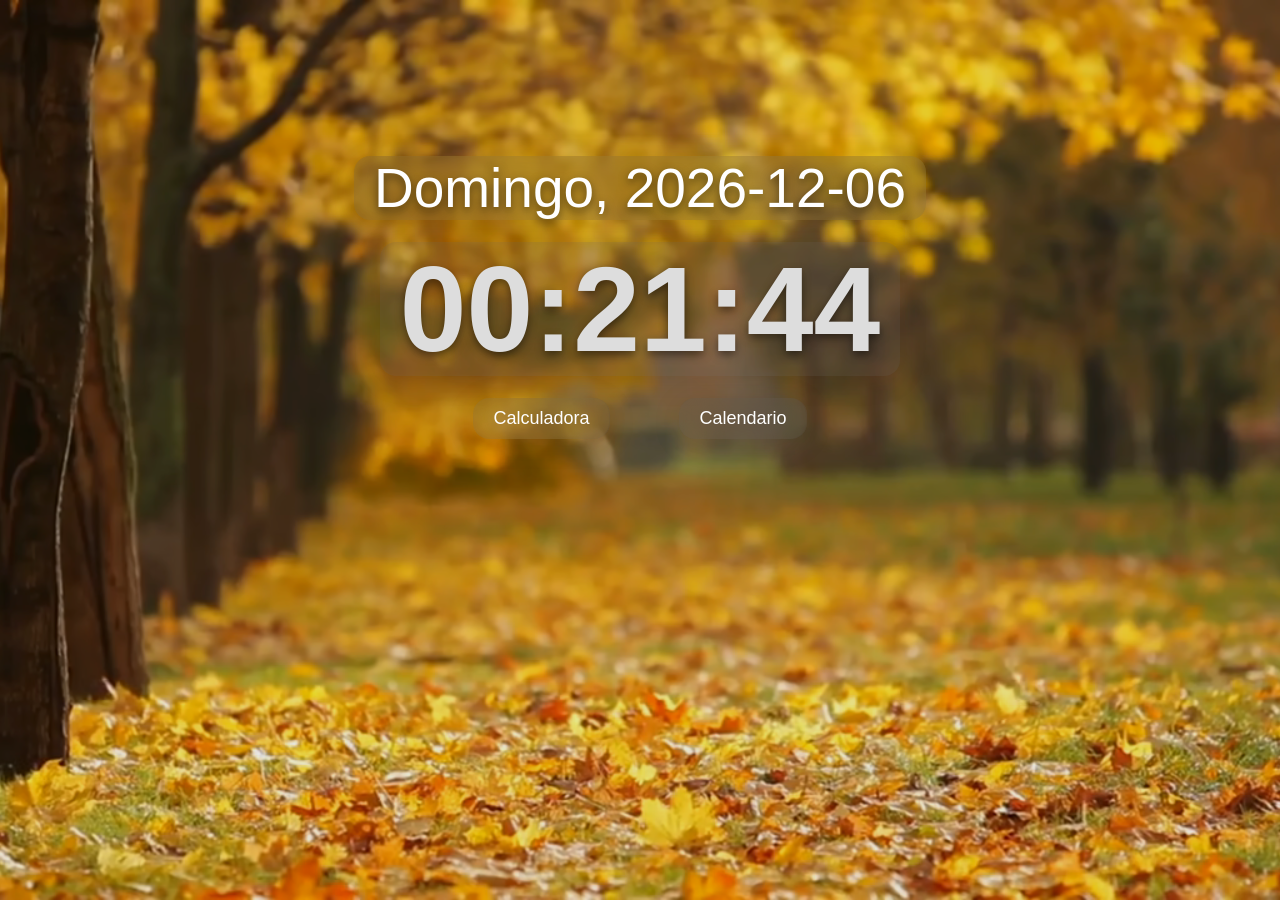
==== commit a08e7f9b: "UI/UX improvements" ====
--- a/index.html
+++ b/index.html
@@ -22,8 +22,8 @@
             <p id="date" class="vidrio-esmerilado"></p>
             <time id="reloj" datetime="" class="vidrio-esmerilado">--:--:--</time>
             <div class="links">
-                <a href="./utilities/calculator.html" class="link" target="_blank">Calculadora</a>
-                <a href="./utilities/calendar.html" class="link" target="_blank">Calendario</a>
+                <a href="./utilities/calculator.html" class="link vidrio-esmerilado" target="_blank">Calculadora</a>
+                <a href="./utilities/calendar.html" class="link vidrio-esmerilado" target="_blank">Calendario</a>
             </div>
             <div id="WallpaperLast" class="changeWallpaper"></div>
             <div id="wallpaperNext" class="changeWallpaper"></div>
--- a/css/main.css
+++ b/css/main.css
@@ -49,7 +49,7 @@
 }
 
 #myVideo {
-	filter: brightness(0.73);
+	filter: brightness(0.9);
 	width: 100vw;
 	height: 100vh;
 	object-fit: cover;
@@ -163,7 +163,7 @@
 	position: absolute;
 	top: 20px;
 	left: 20px;
-	width: calc(100vw - 50px);
+	width: calc(100vw - 100px);
 	background-color: rgba(0, 0, 0, 0.589);
 	border-radius: 10px;
 	display: grid;
@@ -179,7 +179,8 @@
 
 #wallpaper-selection img {
 	width: 100%;
-	height: auto;
+	height: 180px;
+	object-fit: cover;
 	cursor: pointer;
 	transition: transform 0.2s ease-in-out;
 	border: 2px solid rgba(151, 151, 151, 0.616);
@@ -221,7 +222,8 @@
 .links a {
 	color: #ffffff;
 	text-decoration: none;
-	font-weight: lighter;
-	font-size: 16px;
+	font-weight: 300;
+	font-size: 18px;
 	transition: color 0.2s ease-in-out;
+	padding: 10px 20px;
 }
